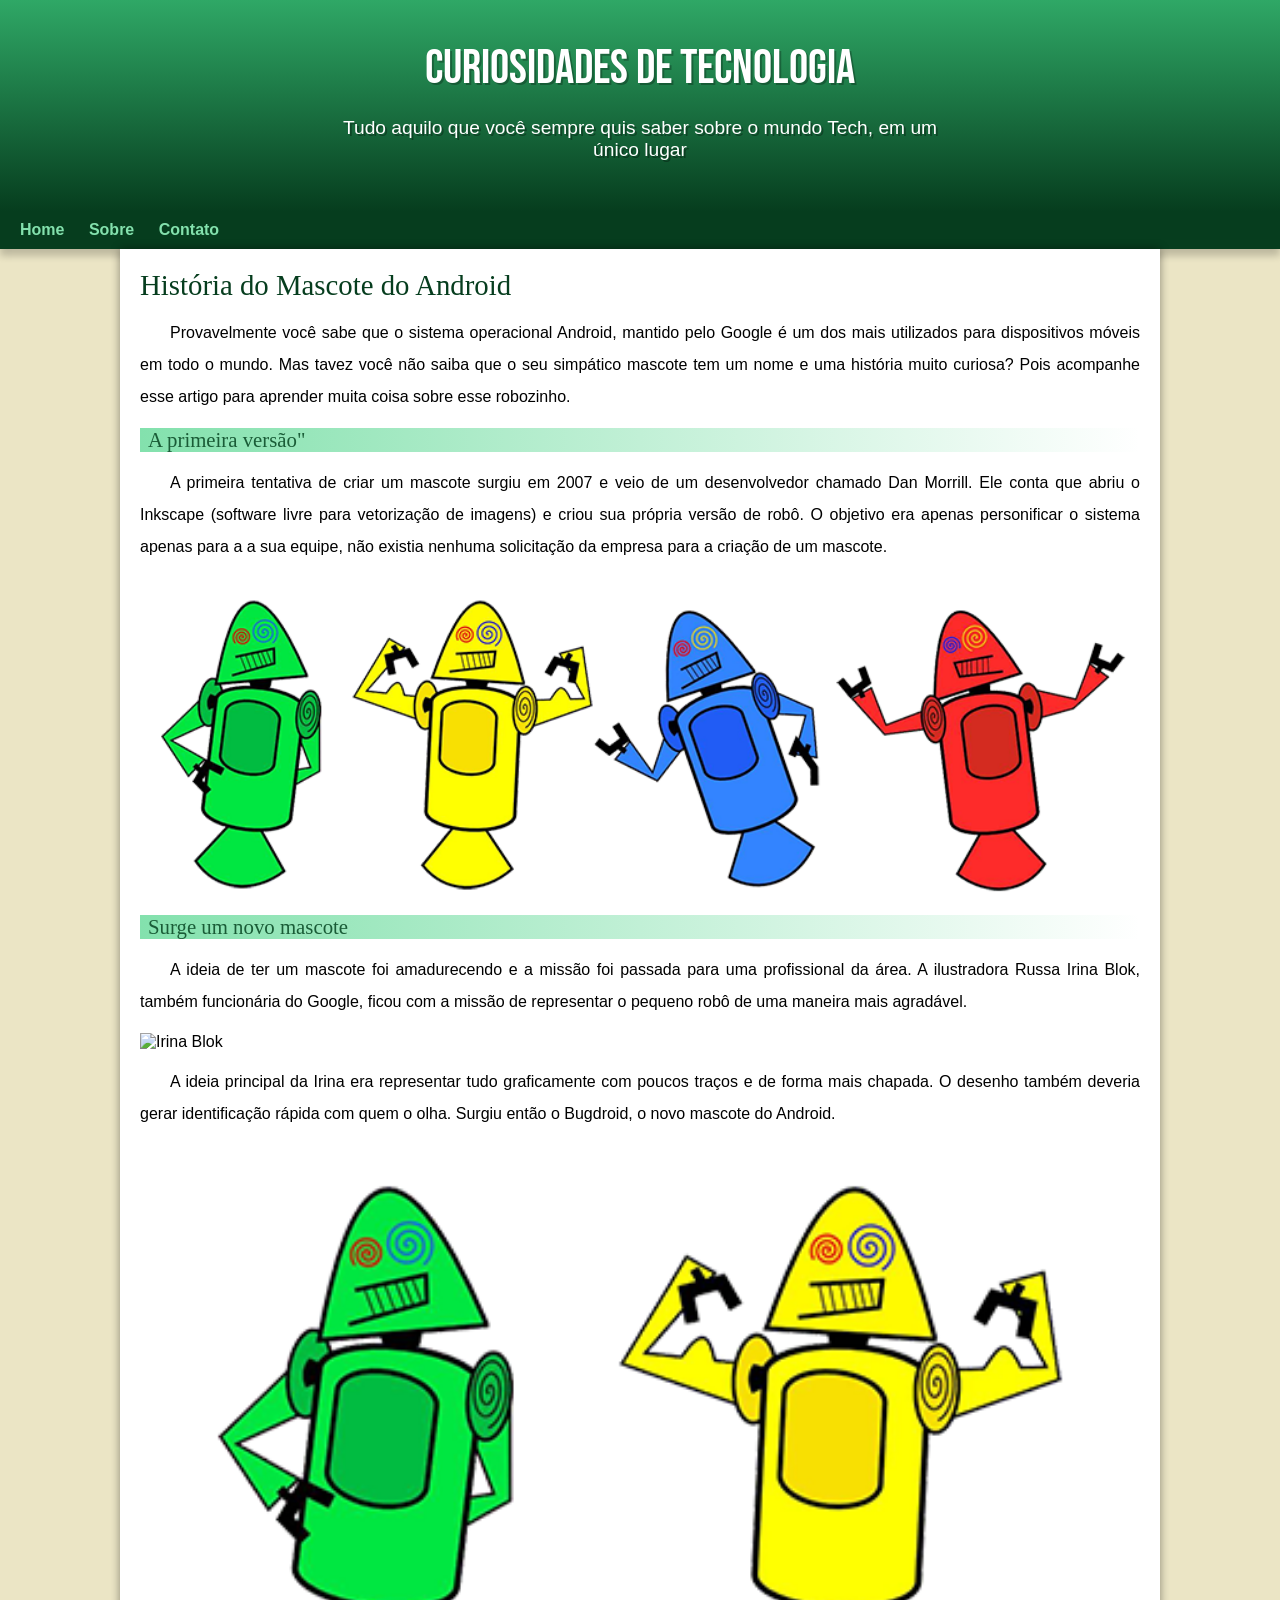
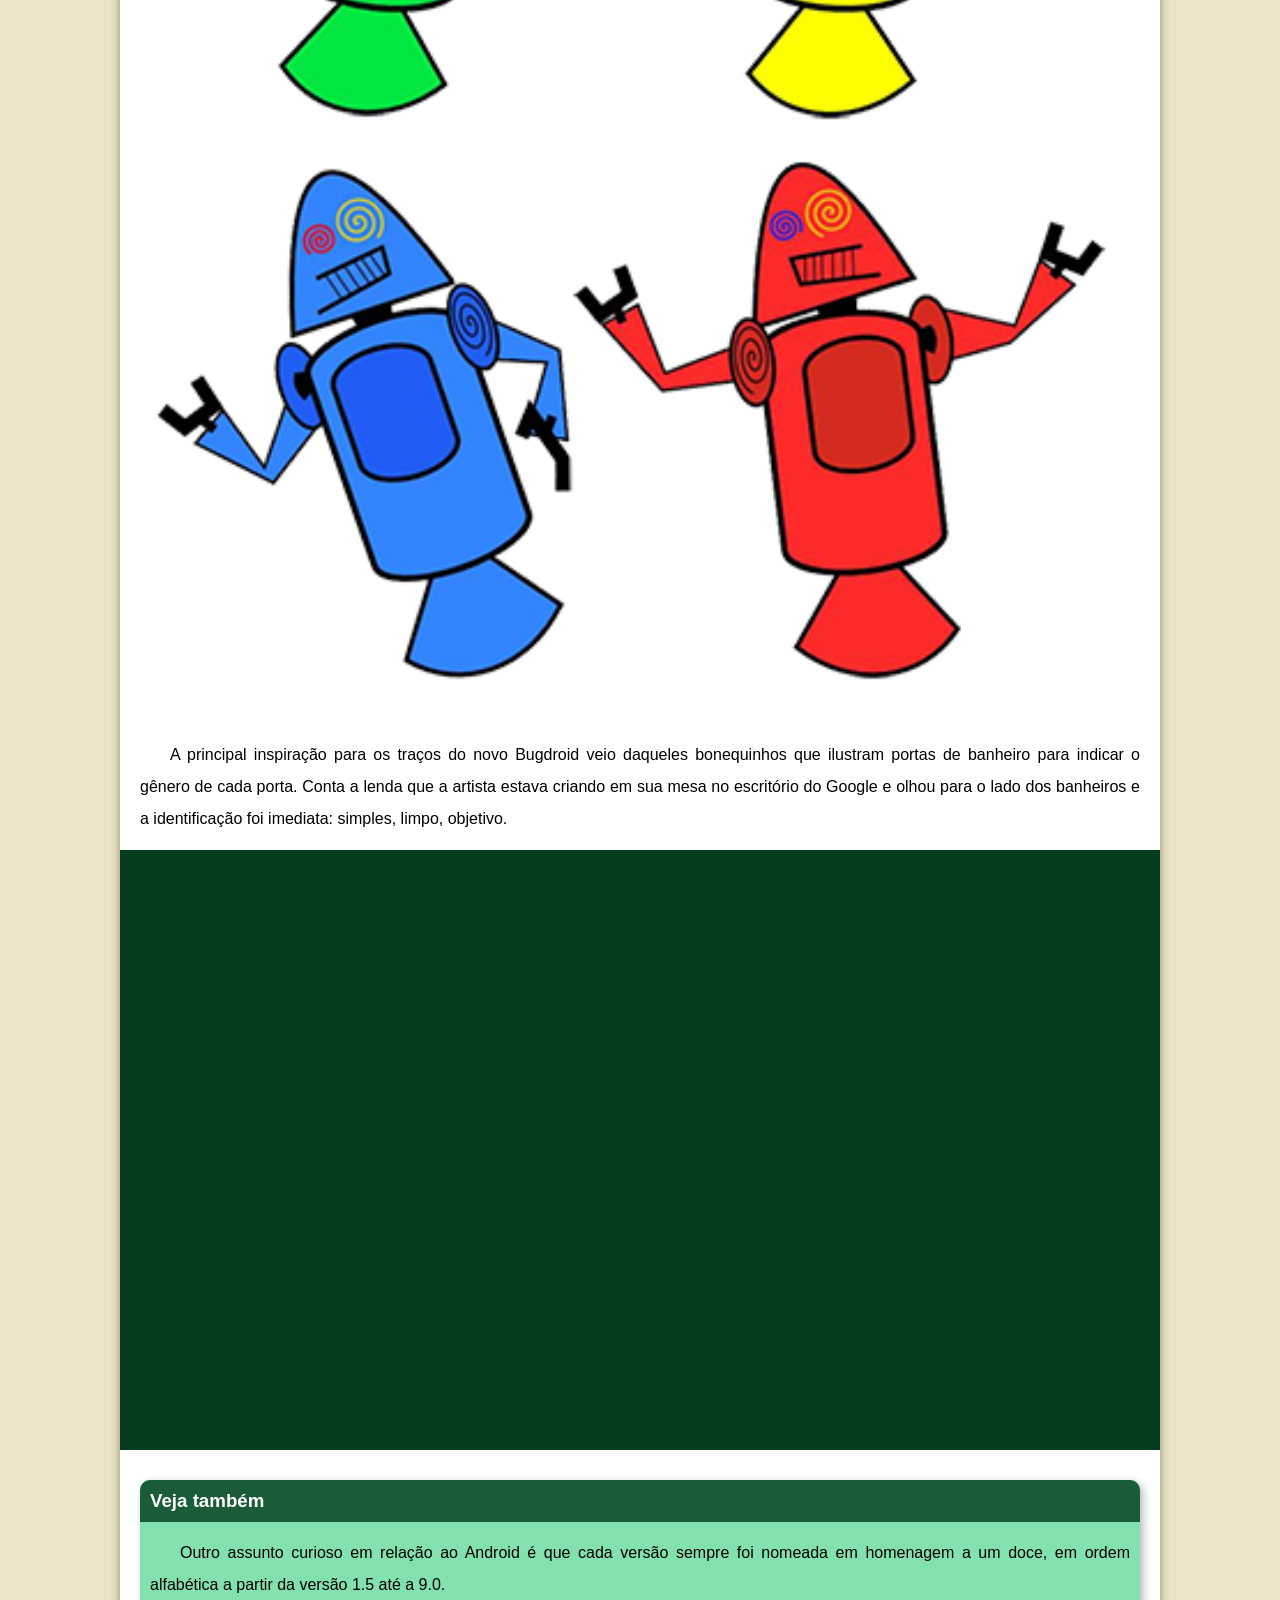
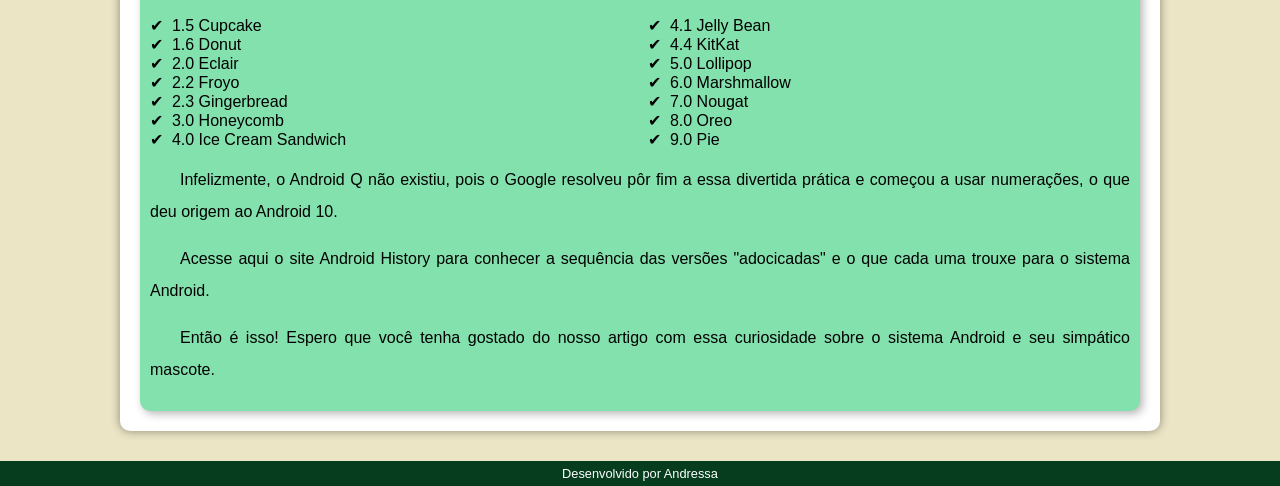
==== exercicios/site2/index.html @ 2cda48be "Initial commit" ====
<!DOCTYPE html>
<html lang="pt-br">
<head>
    <meta charset="UTF-8">
    <meta name="viewport" content="width=device-width, initial-scale=1.0">
    <title>Site 2.0</title>
    <link rel="stylesheet" href="estilo.css">
    <link rel="shortcut icon" href="pacote-projeto-d010/imagens/favicon.ico" type="image/x-icon">
</head>
<body>
    <header>
        <h1>Curiosidades de Tecnologia</h1>
        <p>Tudo aquilo que você sempre quis saber sobre o mundo Tech, em um único lugar</p>
    </header>
    <nav>
        <a href="index.html">Home</a>
        <a href="sobre.html">Sobre</a>
        <a href="contato.html">Contato</a>
    </nav>     
    <main>
        <article>
            <h1>História do Mascote do Android</h1>
            <p>Provavelmente você sabe que o sistema operacional Android, mantido pelo Google é um dos mais utilizados para dispositivos móveis em todo o mundo. Mas tavez você não saiba que o seu simpático mascote tem um nome e uma história muito curiosa? Pois acompanhe esse artigo para aprender muita coisa sobre esse robozinho.</p>
            <h2>A primeira versão"</h2>
            <p>A primeira tentativa de criar um mascote surgiu em 2007 e veio de um desenvolvedor chamado Dan Morrill. Ele conta que abriu o Inkscape (software livre para vetorização de imagens) e criou sua própria versão de robô. O objetivo era apenas personificar o sistema apenas para a a sua equipe, não existia nenhuma solicitação da empresa para a criação de um mascote.</p>
            <picture><img src="pacote-projeto-d010/imagens/dan-droids.png" alt="Dan Droids"></picture>
            <h2>Surge um novo mascote</h2>
            <p>A ideia de ter um mascote foi amadurecendo e a missão foi passada para uma profissional da área. A ilustradora Russa Irina Blok, também funcionária do Google, ficou com a missão de representar o pequeno robô de uma maneira mais agradável.</p>
            <picture><img src="pacote-projeto-d010/imagens/irina-blok.png" alt="Irina Blok"></picture>
            <p>A ideia principal da Irina era representar tudo graficamente com poucos traços e de forma mais chapada. O desenho também deveria gerar identificação rápida com quem o olha. Surgiu então o Bugdroid, o novo mascote do Android.</p>
            <picture>
                <source media="(max-width: 670px)" srcset="pacote-projeto-d010/imagens/bugd.pq.jpg">
                <img src="pacote-projeto-d010\imagens\dan-droids-pq.png" alt="Bugdroid"></picture>
            <p>A principal inspiração para os traços do novo Bugdroid veio daqueles bonequinhos que ilustram portas de banheiro para indicar o gênero de cada porta. Conta a lenda que a artista estava criando em sua mesa no escritório do Google e olhou para o lado dos banheiros e a identificação foi imediata: simples, limpo, objetivo.</p>
            <div class="video">
                <iframe width="560" height="315" src="https://www.youtube.com/embed/l2UDgpLz20M" frameborder="0" allow="accelerometer; autoplay; encrypted-media; gyroscope; picture-in-picture" allowfullscreen></iframe>
            </div>
            <aside>
                <h3>Veja também</h3>
                <p>Outro assunto curioso em relação ao Android é que cada versão sempre foi nomeada em homenagem a um doce, em ordem alfabética a partir da versão 1.5 até a 9.0.</p>
                <ul>
                    <li>1.5 Cupcake</li>
                    <li>1.6 Donut</li>
                    <li>2.0 Eclair</li>
                    <li>2.2 Froyo</li>
                    <li>2.3 Gingerbread</li>
                    <li>3.0 Honeycomb</li>
                    <li>4.0 Ice Cream Sandwich</li>
                    <li>4.1 Jelly Bean</li>
                    <li>4.4 KitKat</li>
                    <li>5.0 Lollipop</li>
                    <li>6.0 Marshmallow</li>
                    <li>7.0 Nougat</li>
                    <li>8.0 Oreo</li>
                    <li>9.0 Pie</li>
                </ul>
                <p>Infelizmente, o Android Q não existiu, pois o Google resolveu pôr fim a essa divertida prática e começou a usar numerações, o que deu origem ao Android 10.</p>   
                <p>Acesse aqui o site Android History para conhecer a sequência das versões "adocicadas" e o que cada uma trouxe para o sistema Android.</p>
                <p>Então é isso! Espero que você tenha gostado do nosso artigo com essa curiosidade sobre o sistema Android e seu simpático mascote.</p>
            </aside>
        </article>
    </main>
    <footer>
        <p>Desenvolvido por Andressa</p>    
    </footer>
</body>
</html>
---- exercicios/site2/estilo.css ----
@charset "UTF-8";

@import url('https://fonts.googleapis.com/css2?family=Bebas+Neue&display=swap');

@font-face {
    font-family: 'Android';
    src: url('../fontes/idroid.otf') format('opentype');
    font-weight: normal;
}


:root {
    --cor0: #ebe5c5;
    --cor1: #83e1ad;
    --cor2: #3ddc84;
    --cor3: #2fa866;
    --cor4: #1a5c37;
    --cor5: #063d1e;

    --fonte-padrao: Arial, Verdana, Helvetica, sans-serif;
    --fonte-destaque: 'Bebas Neue', cursive;
    --fonte-android: 'Android', cursive;
}

* {
    margin: 0px;
    padding: 0px;
}

body {
    background-color: var(--cor0);
    font-family: var(--fonte-padrao);
}

a.externo::after {
    content: '\00A0\1F517';
}

header {
    background-image: linear-gradient(to bottom, var(--cor3), var(--cor5));
    min-height: 150px;
    text-align: center;
    padding-top: 40px;
}

header > h1 {
    color: white;
    font-family: var(--fonte-destaque);
    font-size: 3em;
    font-weight: normal;
    margin-bottom: 20px;
    text-shadow: 2px 2px 0px rgba(0, 0, 0, 0.267);
}

header > p {
    font-family: var(--fonte-padrao);
    font-size: 1.2em;
    color: white;
    max-width: 600px;
    padding-right: 10px;
    padding-left: 10px;
    margin: auto;
    padding-bottom: 50px;
    text-shadow: 2px 2px 0px rgba(0, 0, 0, 0.315);
}

nav {
    background-color: var(--cor5);
    padding: 10px;
    box-shadow: 0px 7px 7px rgba(0, 0, 0, 0.192);
}

nav > a {
    color: var(--cor1);
    padding: 10px;
    border-radius: 5px;
    text-decoration: none;
    font-weight: bold;
    transition-duration: .5s;
}

nav > a:hover {
    background-color: var(--cor3);
    color: var(--cor5);
}

main {
    min-width: 300px;
    max-width: 1000px;
    margin: auto;
    margin-bottom: 30px;
    padding: 20px;
    background-color: white;
    box-shadow: 0px 0px 10px rgba(0, 0, 0, 0.418);
    border-bottom-left-radius: 10px;
    border-bottom-right-radius: 10px;
}

main h1 {
    color: var(--cor5);
    font-family: var(--fonte-android);
    font-weight: normal;
    font-size: 1.8em;
}

main h2 {
    font-family: var(--fonte-android);
    color: var(--cor4);
    font-size: 1.3em;
    font-weight: normal;
    background-image: linear-gradient(to right, var(--cor1), transparent);
    text-indent: 8px;
}

main p {
    margin: 15px 0px;
    text-align: justify;
    text-indent: 30px;
    font-size: 1em;
    line-height: 2em;
}

main strong {
    color: var(--cor4);
    font-weight: bolder;
}

main a {
    text-decoration: none;
    font-weight: bold;
    color: var(--cor5);
    background-color: var(--cor1);
    padding: 2px 6px;
}

main a:hover {
    text-decoration: underline;
    color: var(--cor4);
}

main img {
    width: 100%;
}

main img.pequena {
    max-width: 350px;
    display: block;
    margin: auto;
}

div.video {
    background-color: var(--cor5);
    margin: 0px -20px 30px -20px;
    padding: 20px;
    padding-bottom: 58%;
    position: relative;
}

div.video > iframe {
    position: absolute;
    top: 5%;
    left: 5%;
    width: 90%;
    height: 90%;
}

aside {
    background-color: var(--cor1);
    padding: 10px;
    border-radius: 10px;
    box-shadow: 3px 3px 8px rgba(0, 0, 0, 0.281);
}

aside > h3 {
    background-color: var(--cor4);
    color: white;
    padding: 10px;
    margin: -10px -10px 0px -10px;
    border-radius: 10px 10px 0px 0px;
}

aside > ul {
    list-style-type: '\2714\00A0\00A0';
    list-style-position: inside;
    columns: 2;
}

footer {
    background-color: var(--cor5);
    color: white;
    text-align: center;
    font-size: 0.8em;
    padding: 5px;
}

footer a {
    color: white;
    font-weight: bolder;
    text-decoration: none;
}

footer a:hover {
    text-decoration: underline;
    color: var(--cor1);
}
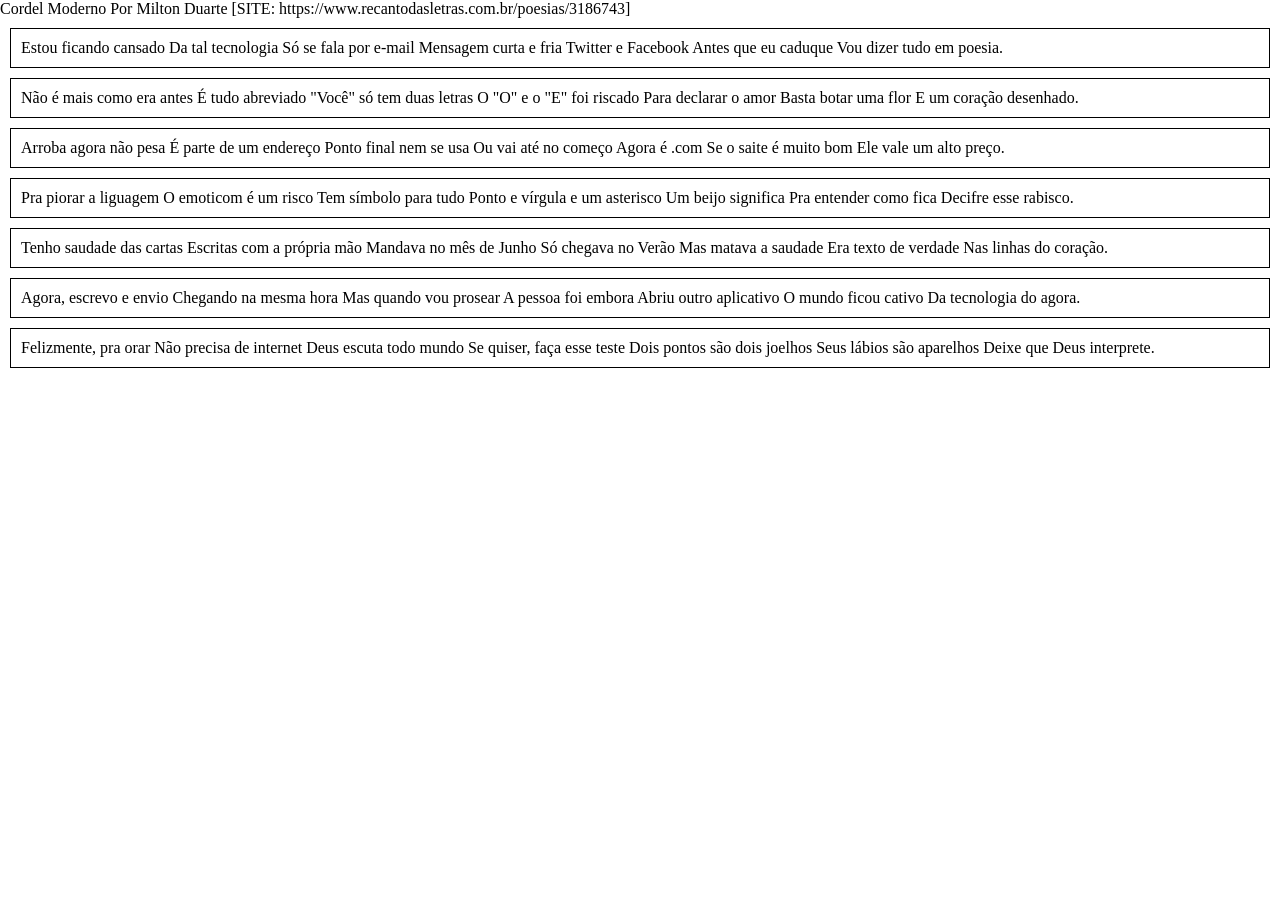
==== commit e7e2cd7a: "inicio" ====
--- a/exercicios/site2/index.html
+++ b/exercicios/site2/index.html
@@ -3,65 +3,81 @@
 <head>
     <meta charset="UTF-8">
     <meta name="viewport" content="width=device-width, initial-scale=1.0">
-    <title>Site 2.0</title>
     <link rel="stylesheet" href="estilo.css">
-    <link rel="shortcut icon" href="pacote-projeto-d010/imagens/favicon.ico" type="image/x-icon">
+    <title>Poesia</title>
 </head>
 <body>
     <header>
-        <h1>Curiosidades de Tecnologia</h1>
-        <p>Tudo aquilo que você sempre quis saber sobre o mundo Tech, em um único lugar</p>
-    </header>
-    <nav>
-        <a href="index.html">Home</a>
-        <a href="sobre.html">Sobre</a>
-        <a href="contato.html">Contato</a>
-    </nav>     
-    <main>
-        <article>
-            <h1>História do Mascote do Android</h1>
-            <p>Provavelmente você sabe que o sistema operacional Android, mantido pelo Google é um dos mais utilizados para dispositivos móveis em todo o mundo. Mas tavez você não saiba que o seu simpático mascote tem um nome e uma história muito curiosa? Pois acompanhe esse artigo para aprender muita coisa sobre esse robozinho.</p>
-            <h2>A primeira versão"</h2>
-            <p>A primeira tentativa de criar um mascote surgiu em 2007 e veio de um desenvolvedor chamado Dan Morrill. Ele conta que abriu o Inkscape (software livre para vetorização de imagens) e criou sua própria versão de robô. O objetivo era apenas personificar o sistema apenas para a a sua equipe, não existia nenhuma solicitação da empresa para a criação de um mascote.</p>
-            <picture><img src="pacote-projeto-d010/imagens/dan-droids.png" alt="Dan Droids"></picture>
-            <h2>Surge um novo mascote</h2>
-            <p>A ideia de ter um mascote foi amadurecendo e a missão foi passada para uma profissional da área. A ilustradora Russa Irina Blok, também funcionária do Google, ficou com a missão de representar o pequeno robô de uma maneira mais agradável.</p>
-            <picture><img src="pacote-projeto-d010/imagens/irina-blok.png" alt="Irina Blok"></picture>
-            <p>A ideia principal da Irina era representar tudo graficamente com poucos traços e de forma mais chapada. O desenho também deveria gerar identificação rápida com quem o olha. Surgiu então o Bugdroid, o novo mascote do Android.</p>
-            <picture>
-                <source media="(max-width: 670px)" srcset="pacote-projeto-d010/imagens/bugd.pq.jpg">
-                <img src="pacote-projeto-d010\imagens\dan-droids-pq.png" alt="Bugdroid"></picture>
-            <p>A principal inspiração para os traços do novo Bugdroid veio daqueles bonequinhos que ilustram portas de banheiro para indicar o gênero de cada porta. Conta a lenda que a artista estava criando em sua mesa no escritório do Google e olhou para o lado dos banheiros e a identificação foi imediata: simples, limpo, objetivo.</p>
-            <div class="video">
-                <iframe width="560" height="315" src="https://www.youtube.com/embed/l2UDgpLz20M" frameborder="0" allow="accelerometer; autoplay; encrypted-media; gyroscope; picture-in-picture" allowfullscreen></iframe>
+            Cordel Moderno
+            Por Milton Duarte
+            [SITE: https://www.recantodasletras.com.br/poesias/3186743]
+     </header>
+    
+     <main>
+            <div>
+                Estou ficando cansado
+                Da tal tecnologia
+                Só se fala por e-mail
+                Mensagem curta e fria
+                Twitter e Facebook
+                Antes que eu caduque
+                Vou dizer tudo em poesia.
             </div>
-            <aside>
-                <h3>Veja também</h3>
-                <p>Outro assunto curioso em relação ao Android é que cada versão sempre foi nomeada em homenagem a um doce, em ordem alfabética a partir da versão 1.5 até a 9.0.</p>
-                <ul>
-                    <li>1.5 Cupcake</li>
-                    <li>1.6 Donut</li>
-                    <li>2.0 Eclair</li>
-                    <li>2.2 Froyo</li>
-                    <li>2.3 Gingerbread</li>
-                    <li>3.0 Honeycomb</li>
-                    <li>4.0 Ice Cream Sandwich</li>
-                    <li>4.1 Jelly Bean</li>
-                    <li>4.4 KitKat</li>
-                    <li>5.0 Lollipop</li>
-                    <li>6.0 Marshmallow</li>
-                    <li>7.0 Nougat</li>
-                    <li>8.0 Oreo</li>
-                    <li>9.0 Pie</li>
-                </ul>
-                <p>Infelizmente, o Android Q não existiu, pois o Google resolveu pôr fim a essa divertida prática e começou a usar numerações, o que deu origem ao Android 10.</p>   
-                <p>Acesse aqui o site Android History para conhecer a sequência das versões "adocicadas" e o que cada uma trouxe para o sistema Android.</p>
-                <p>Então é isso! Espero que você tenha gostado do nosso artigo com essa curiosidade sobre o sistema Android e seu simpático mascote.</p>
-            </aside>
-        </article>
-    </main>
-    <footer>
-        <p>Desenvolvido por Andressa</p>    
-    </footer>
-</body>
+            <div> 
+            Não é mais como era antes
+            É tudo abreviado
+            "Você" só tem duas letras
+            O "O" e o "E" foi riscado
+            Para declarar o amor
+            Basta botar uma flor
+            E um coração desenhado.
+            </div>
+            <div>
+                Arroba agora não pesa
+                É parte de um endereço
+                Ponto final nem se usa
+                Ou vai até no começo
+                Agora é .com
+                Se o saite é muito bom
+                Ele vale um alto preço.
+            </div>
+            <div>       
+                Pra piorar a liguagem
+                O emoticom é um risco
+                Tem símbolo para tudo
+                Ponto e vírgula e um asterisco
+                Um beijo significa
+                Pra entender como fica
+                Decifre esse rabisco.
+            </div>
+
+            <div>
+                Tenho saudade das cartas
+                Escritas com a própria mão
+                Mandava no mês de Junho
+                Só chegava no Verão
+                Mas matava a saudade
+                Era texto de verdade
+                Nas linhas do coração.
+            </div>
+            <div>
+                Agora, escrevo e envio
+                Chegando na mesma hora
+                Mas quando vou prosear
+                A pessoa foi embora
+                Abriu outro aplicativo
+                O mundo ficou cativo
+                Da tecnologia do agora.
+            </div>
+            <div>   
+                Felizmente, pra orar
+                Não precisa de internet
+                Deus escuta todo mundo
+                Se quiser, faça esse teste
+                Dois pontos são dois joelhos
+                Seus lábios são aparelhos
+                Deixe que Deus interprete.
+            </div>
+        </main>
+    </body>
 </html>
--- a/exercicios/site2/estilo.css
+++ b/exercicios/site2/estilo.css
@@ -1,205 +1,12 @@
-@charset "UTF-8";
+*{
+margin: 0; 
+padding: 0;
+box-sizing: border-box;
+    }
 
-@import url('https://fonts.googleapis.com/css2?family=Bebas+Neue&display=swap');
-
-@font-face {
-    font-family: 'Android';
-    src: url('../fontes/idroid.otf') format('opentype');
-    font-weight: normal;
-}
-
-
-:root {
-    --cor0: #ebe5c5;
-    --cor1: #83e1ad;
-    --cor2: #3ddc84;
-    --cor3: #2fa866;
-    --cor4: #1a5c37;
-    --cor5: #063d1e;
-
-    --fonte-padrao: Arial, Verdana, Helvetica, sans-serif;
-    --fonte-destaque: 'Bebas Neue', cursive;
-    --fonte-android: 'Android', cursive;
-}
-
-* {
-    margin: 0px;
-    padding: 0px;
-}
-
-body {
-    background-color: var(--cor0);
-    font-family: var(--fonte-padrao);
-}
-
-a.externo::after {
-    content: '\00A0\1F517';
-}
-
-header {
-    background-image: linear-gradient(to bottom, var(--cor3), var(--cor5));
-    min-height: 150px;
-    text-align: center;
-    padding-top: 40px;
-}
-
-header > h1 {
-    color: white;
-    font-family: var(--fonte-destaque);
-    font-size: 3em;
-    font-weight: normal;
-    margin-bottom: 20px;
-    text-shadow: 2px 2px 0px rgba(0, 0, 0, 0.267);
-}
-
-header > p {
-    font-family: var(--fonte-padrao);
-    font-size: 1.2em;
-    color: white;
-    max-width: 600px;
-    padding-right: 10px;
-    padding-left: 10px;
-    margin: auto;
-    padding-bottom: 50px;
-    text-shadow: 2px 2px 0px rgba(0, 0, 0, 0.315);
-}
-
-nav {
-    background-color: var(--cor5);
-    padding: 10px;
-    box-shadow: 0px 7px 7px rgba(0, 0, 0, 0.192);
-}
-
-nav > a {
-    color: var(--cor1);
-    padding: 10px;
-    border-radius: 5px;
-    text-decoration: none;
-    font-weight: bold;
-    transition-duration: .5s;
-}
-
-nav > a:hover {
-    background-color: var(--cor3);
-    color: var(--cor5);
-}
-
-main {
-    min-width: 300px;
-    max-width: 1000px;
-    margin: auto;
-    margin-bottom: 30px;
-    padding: 20px;
-    background-color: white;
-    box-shadow: 0px 0px 10px rgba(0, 0, 0, 0.418);
-    border-bottom-left-radius: 10px;
-    border-bottom-right-radius: 10px;
-}
-
-main h1 {
-    color: var(--cor5);
-    font-family: var(--fonte-android);
-    font-weight: normal;
-    font-size: 1.8em;
-}
-
-main h2 {
-    font-family: var(--fonte-android);
-    color: var(--cor4);
-    font-size: 1.3em;
-    font-weight: normal;
-    background-image: linear-gradient(to right, var(--cor1), transparent);
-    text-indent: 8px;
-}
-
-main p {
-    margin: 15px 0px;
-    text-align: justify;
-    text-indent: 30px;
-    font-size: 1em;
-    line-height: 2em;
-}
-
-main strong {
-    color: var(--cor4);
-    font-weight: bolder;
-}
-
-main a {
-    text-decoration: none;
-    font-weight: bold;
-    color: var(--cor5);
-    background-color: var(--cor1);
-    padding: 2px 6px;
-}
-
-main a:hover {
-    text-decoration: underline;
-    color: var(--cor4);
-}
-
-main img {
-    width: 100%;
-}
-
-main img.pequena {
-    max-width: 350px;
-    display: block;
-    margin: auto;
-}
-
-div.video {
-    background-color: var(--cor5);
-    margin: 0px -20px 30px -20px;
-    padding: 20px;
-    padding-bottom: 58%;
-    position: relative;
-}
-
-div.video > iframe {
-    position: absolute;
-    top: 5%;
-    left: 5%;
-    width: 90%;
-    height: 90%;
-}
-
-aside {
-    background-color: var(--cor1);
-    padding: 10px;
-    border-radius: 10px;
-    box-shadow: 3px 3px 8px rgba(0, 0, 0, 0.281);
-}
-
-aside > h3 {
-    background-color: var(--cor4);
-    color: white;
-    padding: 10px;
-    margin: -10px -10px 0px -10px;
-    border-radius: 10px 10px 0px 0px;
-}
-
-aside > ul {
-    list-style-type: '\2714\00A0\00A0';
-    list-style-position: inside;
-    columns: 2;
-}
-
-footer {
-    background-color: var(--cor5);
-    color: white;
-    text-align: center;
-    font-size: 0.8em;
-    padding: 5px;
-}
-
-footer a {
-    color: white;
-    font-weight: bolder;
-    text-decoration: none;
-}
-
-footer a:hover {
-    text-decoration: underline;
-    color: var(--cor1);
-}+    div{
+        margin: 10px;
+        padding: 10px;
+        border: 1px solid black;
+    }
+    
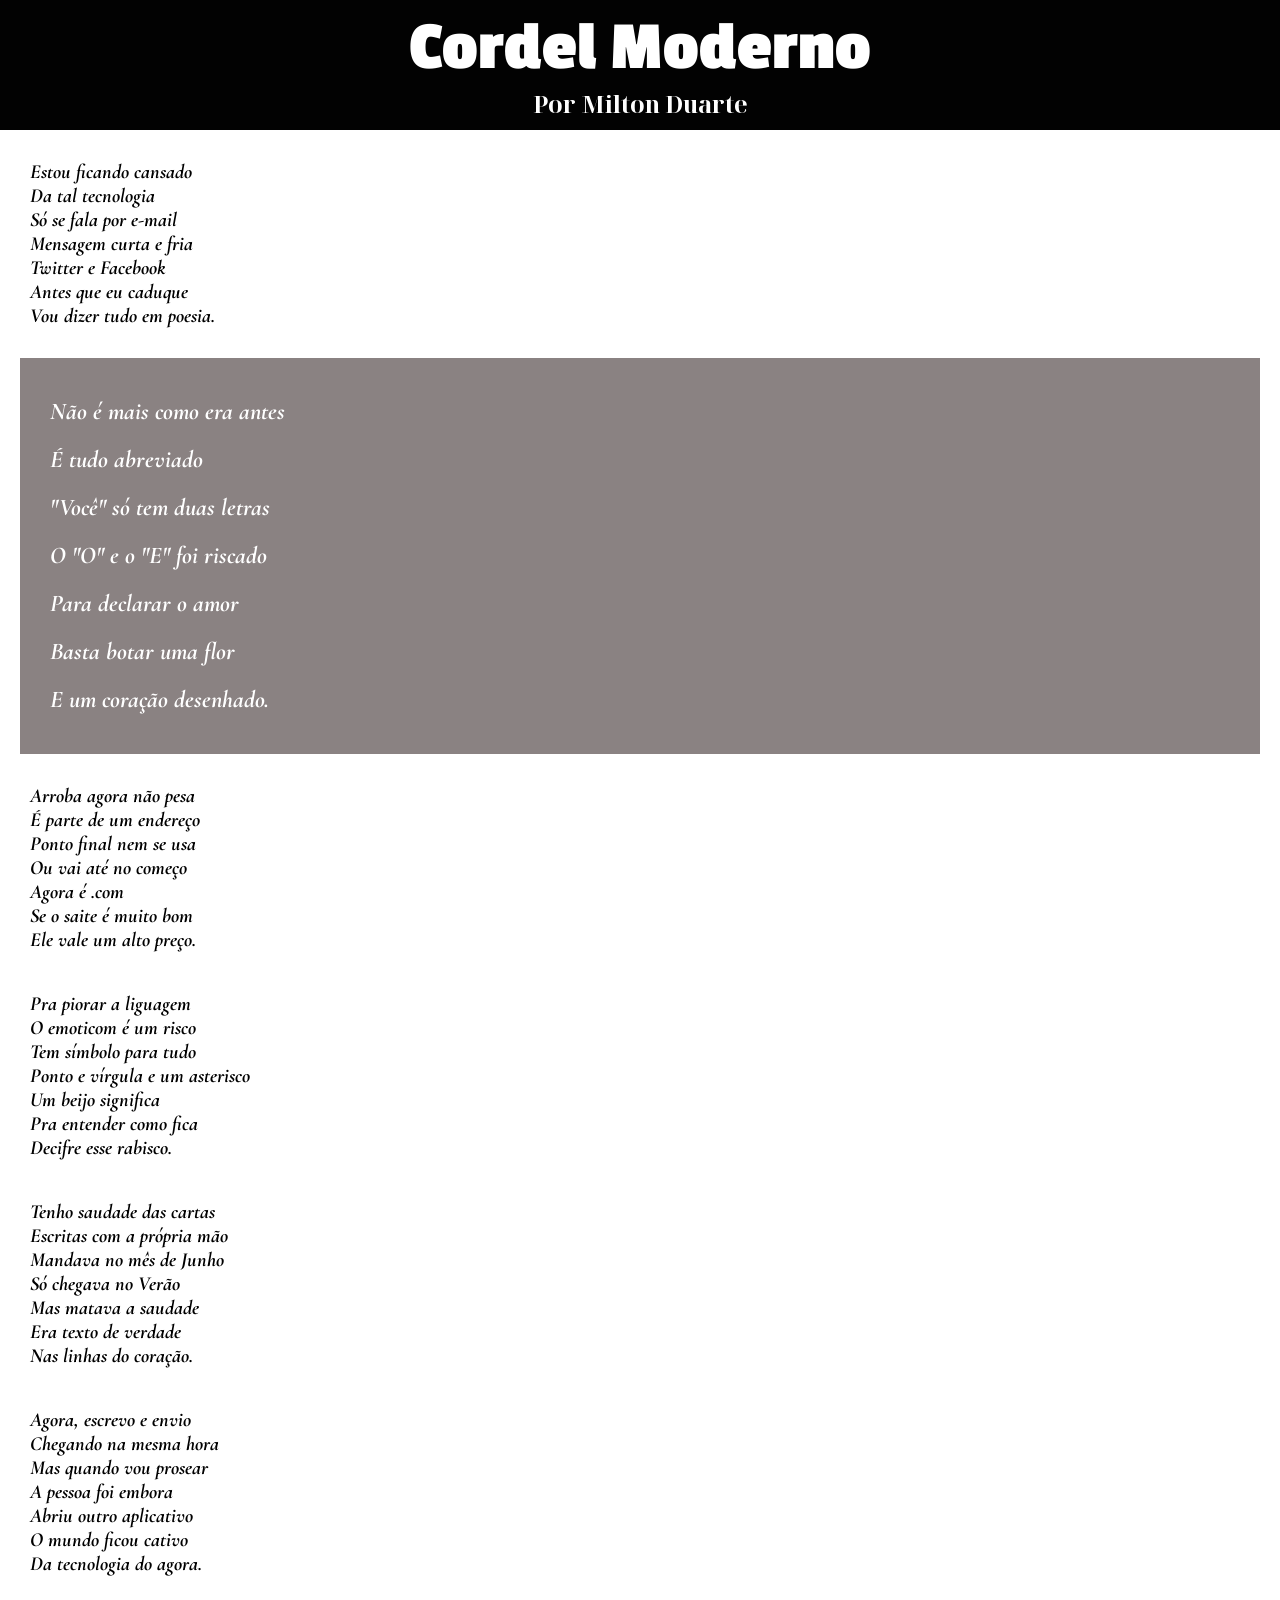
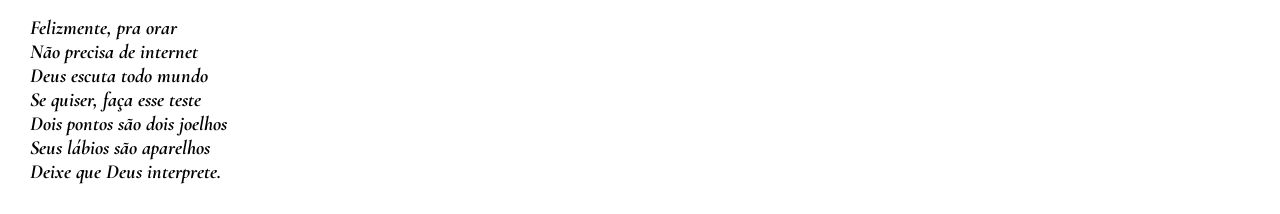
==== commit 3b93e0ea: "at1" ====
--- a/exercicios/site2/index.html
+++ b/exercicios/site2/index.html
@@ -4,78 +4,81 @@
     <meta charset="UTF-8">
     <meta name="viewport" content="width=device-width, initial-scale=1.0">
     <link rel="stylesheet" href="estilo.css">
+    <link rel="preconnect" href="https://fonts.googleapis.com">
+<link rel="preconnect" href="https://fonts.gstatic.com" crossorigin>
+<link href="https://fonts.googleapis.com/css2?family=Cormorant+Garamond:ital,wght@0,300..700;1,300..700&family=Noto+Serif+Display:ital,wght@0,100..900;1,100..900&family=Passion+One:wght@400;700;900&family=Tangerine:wght@400;700&display=swap" rel="stylesheet">
     <title>Poesia</title>
 </head>
 <body>
     <header>
-            Cordel Moderno
-            Por Milton Duarte
-            [SITE: https://www.recantodasletras.com.br/poesias/3186743]
-     </header>
-    
+            <h1>Cordel Moderno</h1>
+            <h2> <a href="https://www.recantodasletras.com.br/poesias/3186743" target="_blank">Por Milton Duarte</a></h2>
+    </header>
      <main>
             <div>
-                Estou ficando cansado
-                Da tal tecnologia
-                Só se fala por e-mail
-                Mensagem curta e fria
-                Twitter e Facebook
-                Antes que eu caduque
+                Estou ficando cansado<br>
+                Da tal tecnologia <br>
+                Só se fala por e-mail<br>
+                Mensagem curta e fria<br>
+                Twitter e Facebook<br>
+                Antes que eu caduque<br>
                 Vou dizer tudo em poesia.
             </div>
-            <div> 
-            Não é mais como era antes
-            É tudo abreviado
-            "Você" só tem duas letras
-            O "O" e o "E" foi riscado
-            Para declarar o amor
-            Basta botar uma flor
+            <div class="flor"> 
+            <p>
+            Não é mais como era antes<br>
+            É tudo abreviado<br>
+            "Você" só tem duas letras<br>
+            O "O" e o "E" foi riscado<br>
+            Para declarar o amor<br>
+            Basta botar uma flor<br>
             E um coração desenhado.
+            </p>
             </div>
             <div>
-                Arroba agora não pesa
-                É parte de um endereço
-                Ponto final nem se usa
-                Ou vai até no começo
-                Agora é .com
-                Se o saite é muito bom
+                Arroba agora não pesa<br>
+                É parte de um endereço<br>
+                Ponto final nem se usa<br>
+                Ou vai até no começo<br>
+                Agora é .com<br>
+                Se o saite é muito bom<br>
                 Ele vale um alto preço.
             </div>
             <div>       
-                Pra piorar a liguagem
-                O emoticom é um risco
-                Tem símbolo para tudo
-                Ponto e vírgula e um asterisco
-                Um beijo significa
-                Pra entender como fica
+                Pra piorar a liguagem<br>
+                O emoticom é um risco<br>
+                Tem símbolo para tudo<br>
+                Ponto e vírgula e um asterisco<br>
+                Um beijo significa<br>
+                Pra entender como fica<br>
                 Decifre esse rabisco.
             </div>
 
             <div>
-                Tenho saudade das cartas
-                Escritas com a própria mão
-                Mandava no mês de Junho
-                Só chegava no Verão
-                Mas matava a saudade
-                Era texto de verdade
+                Tenho saudade das cartas<br>
+                Escritas com a própria mão<br>
+                Mandava no mês de Junho<br>
+                Só chegava no Verão<br>
+                Mas matava a saudade<br>
+                Era texto de verdade<br>
                 Nas linhas do coração.
             </div>
             <div>
-                Agora, escrevo e envio
-                Chegando na mesma hora
-                Mas quando vou prosear
-                A pessoa foi embora
-                Abriu outro aplicativo
-                O mundo ficou cativo
+                Agora, escrevo e envio<br>
+                Chegando na mesma hora<br>
+                Mas quando vou prosear<br>
+                A pessoa foi embora<br>
+                Abriu outro aplicativo<br>
+                O mundo ficou cativo<br>
                 Da tecnologia do agora.
             </div>
             <div>   
-                Felizmente, pra orar
-                Não precisa de internet
-                Deus escuta todo mundo
-                Se quiser, faça esse teste
-                Dois pontos são dois joelhos
-                Seus lábios são aparelhos
+                Felizmente, pra orar<br>
+                Não precisa de internet<br>
+                Deus escuta todo mundo<br>
+                Se quiser, faça esse teste<br>
+                Dois pontos são dois joelhos<br>
+                Seus lábios são aparelhos<br>
                 Deixe que Deus interprete.
             </div>
         </main>
--- a/exercicios/site2/estilo.css
+++ b/exercicios/site2/estilo.css
@@ -2,11 +2,69 @@
 margin: 0; 
 padding: 0;
 box-sizing: border-box;
+    }    
+    header{
+        display:block;
+        text-align: center;
+        margin: auto;
+        padding: 10px;
+        background-color: #020202;
     }
 
-    div{
+    header h1{
+        font-family: 'Passion One', serif;
+        font-size: 70px;
+        gap: 10px;
+        color: #ffffff;
+    }
+
+    header h2 a{
+        font-family: 'Noto Serif Display', serif;
+        font-size: 24px;
+        color: #ffffff;
+        text-decoration: none;
+    }
+
+    main{
+        display: flex;
+        flex-direction: column;
+        align-items: right;
+        justify-content: right;
+        margin: auto;
+        padding: 10px;
+    }
+
+    main div{
+        font-family: 'Cormorant Garamond', serif;
+        font-size: 20px;
+        font-style: italic;
+        font-weight: bolder;
+        color: #000000;
+        text-align: left;
         margin: 10px;
         padding: 10px;
-        border: 1px solid black;
     }
-    +
+    .flor{
+        font-family: 'Cormorant Garamond', serif;
+        font-size: 20px;
+        font-style: italic;
+        font-weight: bolder;
+        color: #ffffff;
+        background-color: #1e0f0f84;
+        text-align: left;
+        margin: 10px;
+        padding: 10px;
+    }
+
+    .flor p{
+        background-image:);
+        color: white;
+        padding: 20px;
+        max-width: 400px;
+        font-family: 'Cormorant Garamond', serif;
+        font-size: 24px;
+        font-style: italic;
+        font-weight: bold;
+        line-height: 2;
+    }
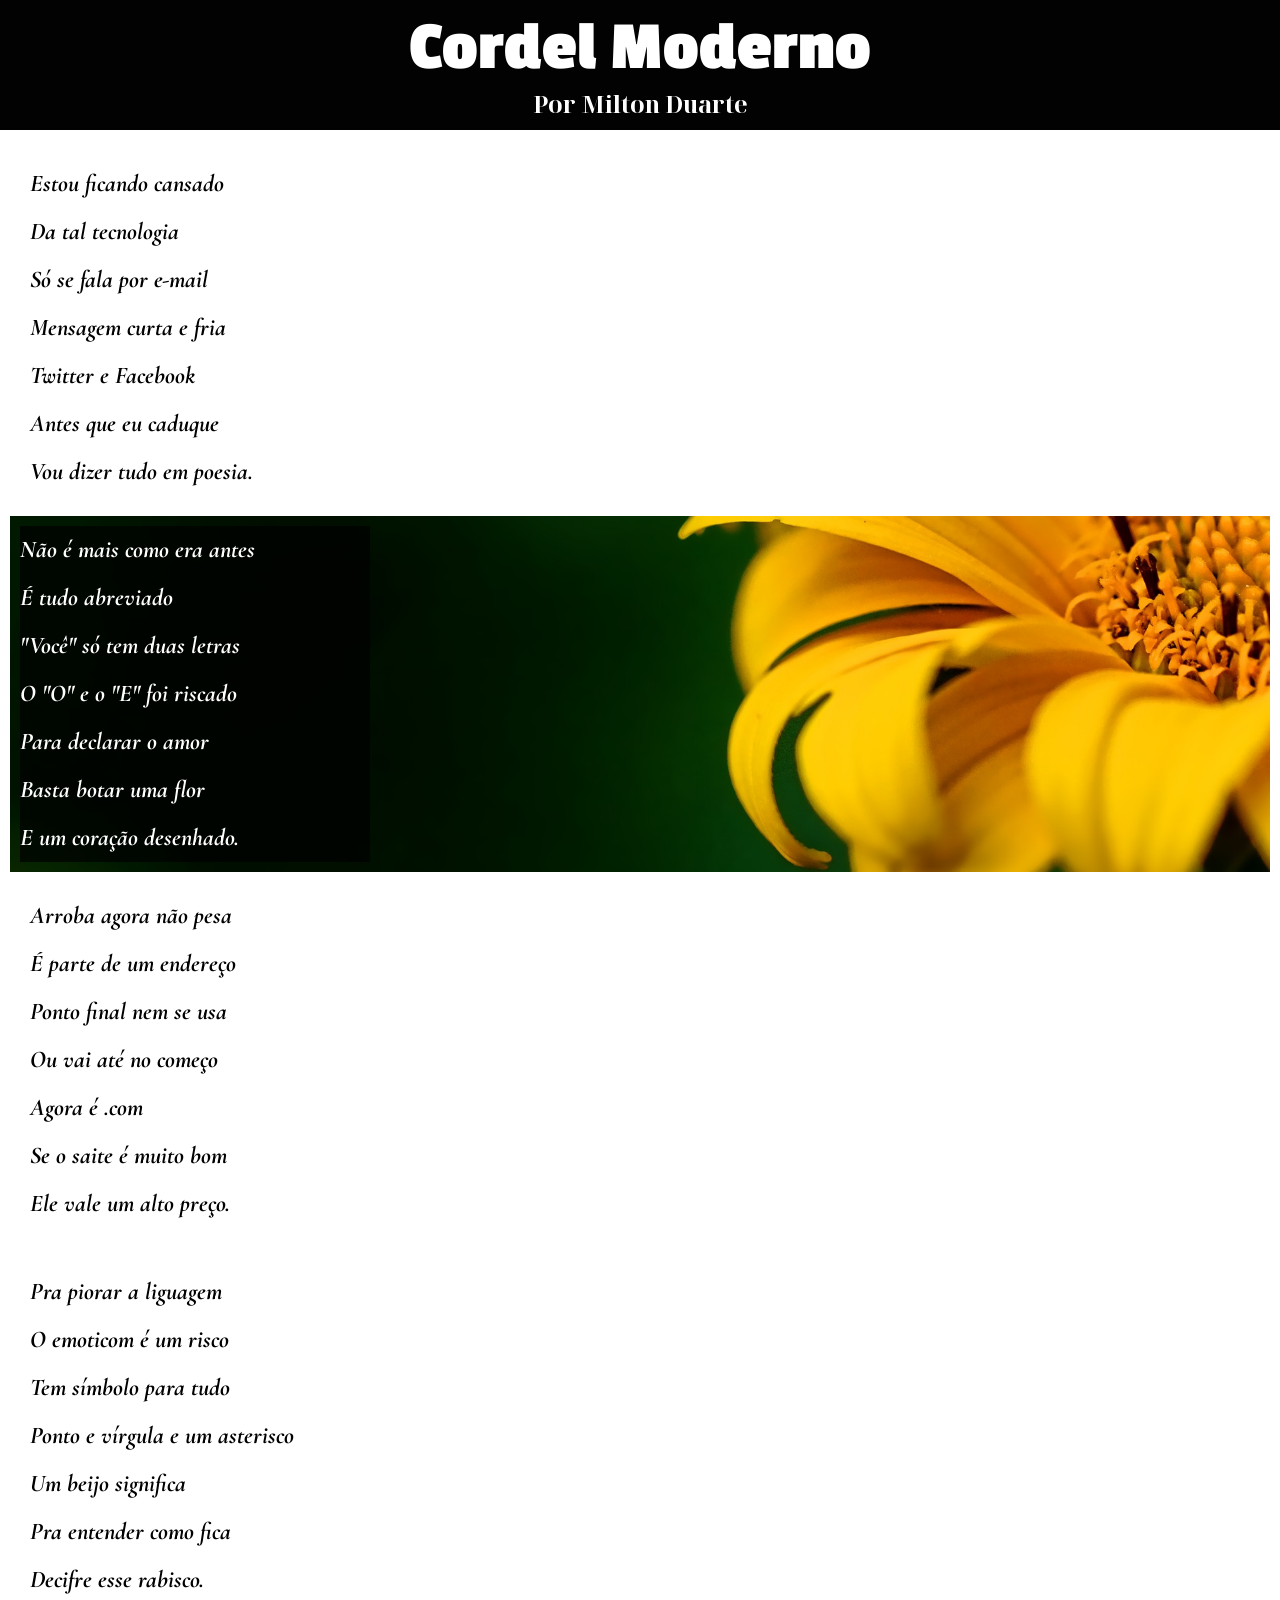
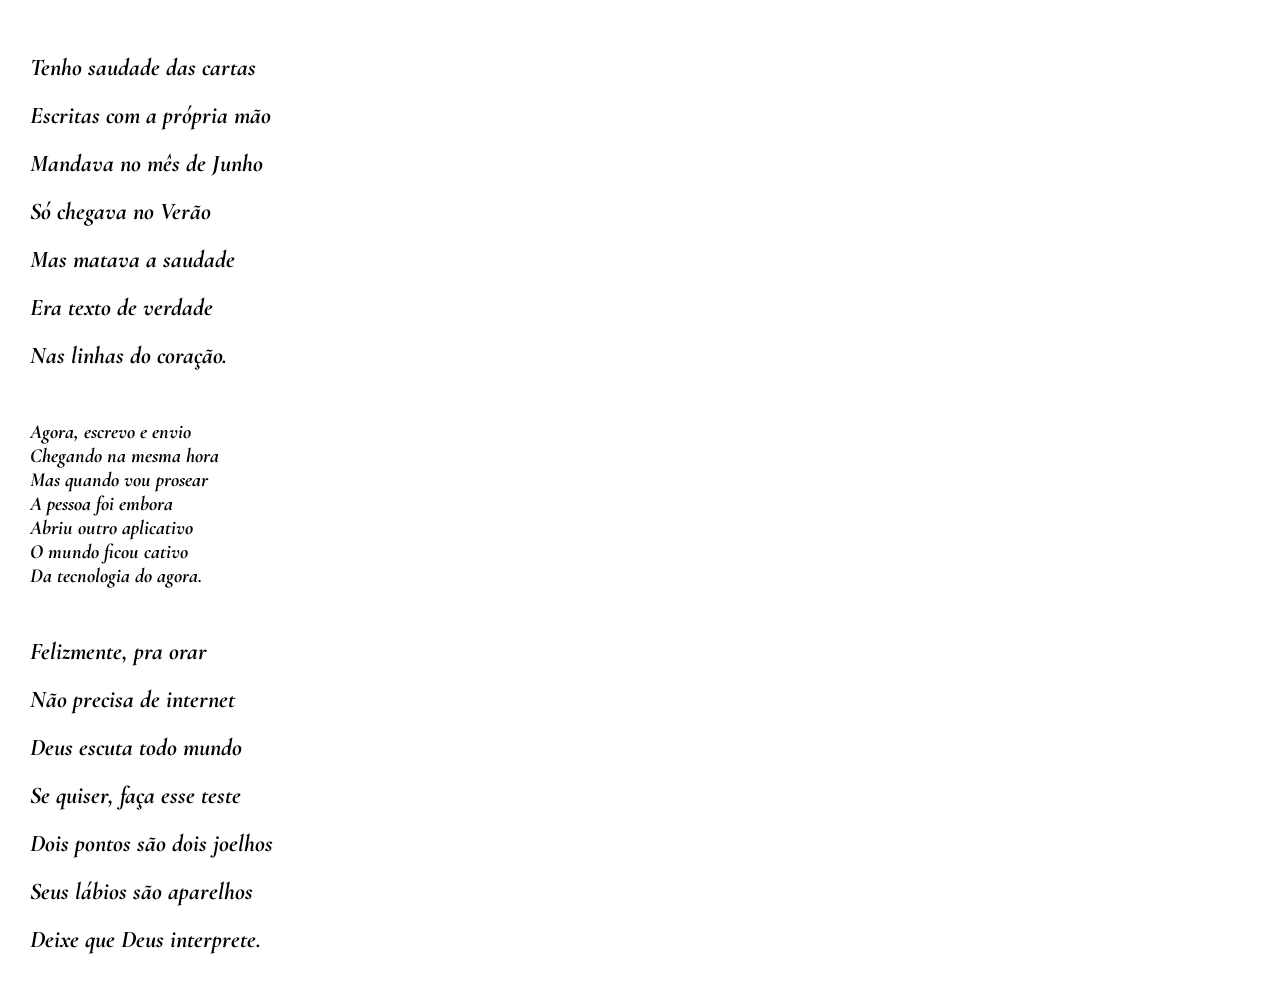
==== commit f77f1158: "at2" ====
--- a/exercicios/site2/index.html
+++ b/exercicios/site2/index.html
@@ -15,7 +15,7 @@
             <h2> <a href="https://www.recantodasletras.com.br/poesias/3186743" target="_blank">Por Milton Duarte</a></h2>
     </header>
      <main>
-            <div>
+            <section class="poesia">
                 Estou ficando cansado<br>
                 Da tal tecnologia <br>
                 Só se fala por e-mail<br>
@@ -23,8 +23,8 @@
                 Twitter e Facebook<br>
                 Antes que eu caduque<br>
                 Vou dizer tudo em poesia.
-            </div>
-            <div class="flor"> 
+            </section>
+            <section class="flor"> 
             <p>
             Não é mais como era antes<br>
             É tudo abreviado<br>
@@ -34,8 +34,8 @@
             Basta botar uma flor<br>
             E um coração desenhado.
             </p>
-            </div>
-            <div>
+            </section>
+            <section class="poesia">
                 Arroba agora não pesa<br>
                 É parte de um endereço<br>
                 Ponto final nem se usa<br>
@@ -43,8 +43,8 @@
                 Agora é .com<br>
                 Se o saite é muito bom<br>
                 Ele vale um alto preço.
-            </div>
-            <div>       
+            </section>
+            <section class="poesia">       
                 Pra piorar a liguagem<br>
                 O emoticom é um risco<br>
                 Tem símbolo para tudo<br>
@@ -52,9 +52,8 @@
                 Um beijo significa<br>
                 Pra entender como fica<br>
                 Decifre esse rabisco.
-            </div>
-
-            <div>
+            </section>
+            <section class="poesia">
                 Tenho saudade das cartas<br>
                 Escritas com a própria mão<br>
                 Mandava no mês de Junho<br>
@@ -62,8 +61,8 @@
                 Mas matava a saudade<br>
                 Era texto de verdade<br>
                 Nas linhas do coração.
-            </div>
-            <div>
+            </section>
+            <section class="livro">
                 Agora, escrevo e envio<br>
                 Chegando na mesma hora<br>
                 Mas quando vou prosear<br>
@@ -71,8 +70,8 @@
                 Abriu outro aplicativo<br>
                 O mundo ficou cativo<br>
                 Da tecnologia do agora.
-            </div>
-            <div>   
+            </section>
+            <section class="poesia">   
                 Felizmente, pra orar<br>
                 Não precisa de internet<br>
                 Deus escuta todo mundo<br>
@@ -80,7 +79,7 @@
                 Dois pontos são dois joelhos<br>
                 Seus lábios são aparelhos<br>
                 Deixe que Deus interprete.
-            </div>
+            </section>
         </main>
     </body>
 </html>
--- a/exercicios/site2/estilo.css
+++ b/exercicios/site2/estilo.css
@@ -34,7 +34,7 @@
         padding: 10px;
     }
 
-    main div{
+    main section{
         font-family: 'Cormorant Garamond', serif;
         font-size: 20px;
         font-style: italic;
@@ -45,23 +45,31 @@
         padding: 10px;
     }
 
+    .poesia{
+        padding: 10px;
+        max-width: 350px;
+        font-family: 'Cormorant Garamond', serif;
+        font-size: 24px;
+        font-style: italic;
+        font-weight: bold;
+        line-height: 2;
+    }
+
     .flor{
-        font-family: 'Cormorant Garamond', serif;
-        font-size: 20px;
-        font-style: italic;
-        font-weight: bolder;
-        color: #ffffff;
-        background-color: #1e0f0f84;
-        text-align: left;
-        margin: 10px;
+        background-image: url("imagens/background001.jpg");
+         background-position: center center;
+        background-size: cover;
+        background-attachment: fixed;
+        margin: 0;
         padding: 10px;
+        width: 100%;
     }
 
     .flor p{
-        background-image:);
+        background-color: rgba(0, 0, 0, 0.7);
         color: white;
-        padding: 20px;
-        max-width: 400px;
+        padding: 0px;
+        max-width: 350px;
         font-family: 'Cormorant Garamond', serif;
         font-size: 24px;
         font-style: italic;
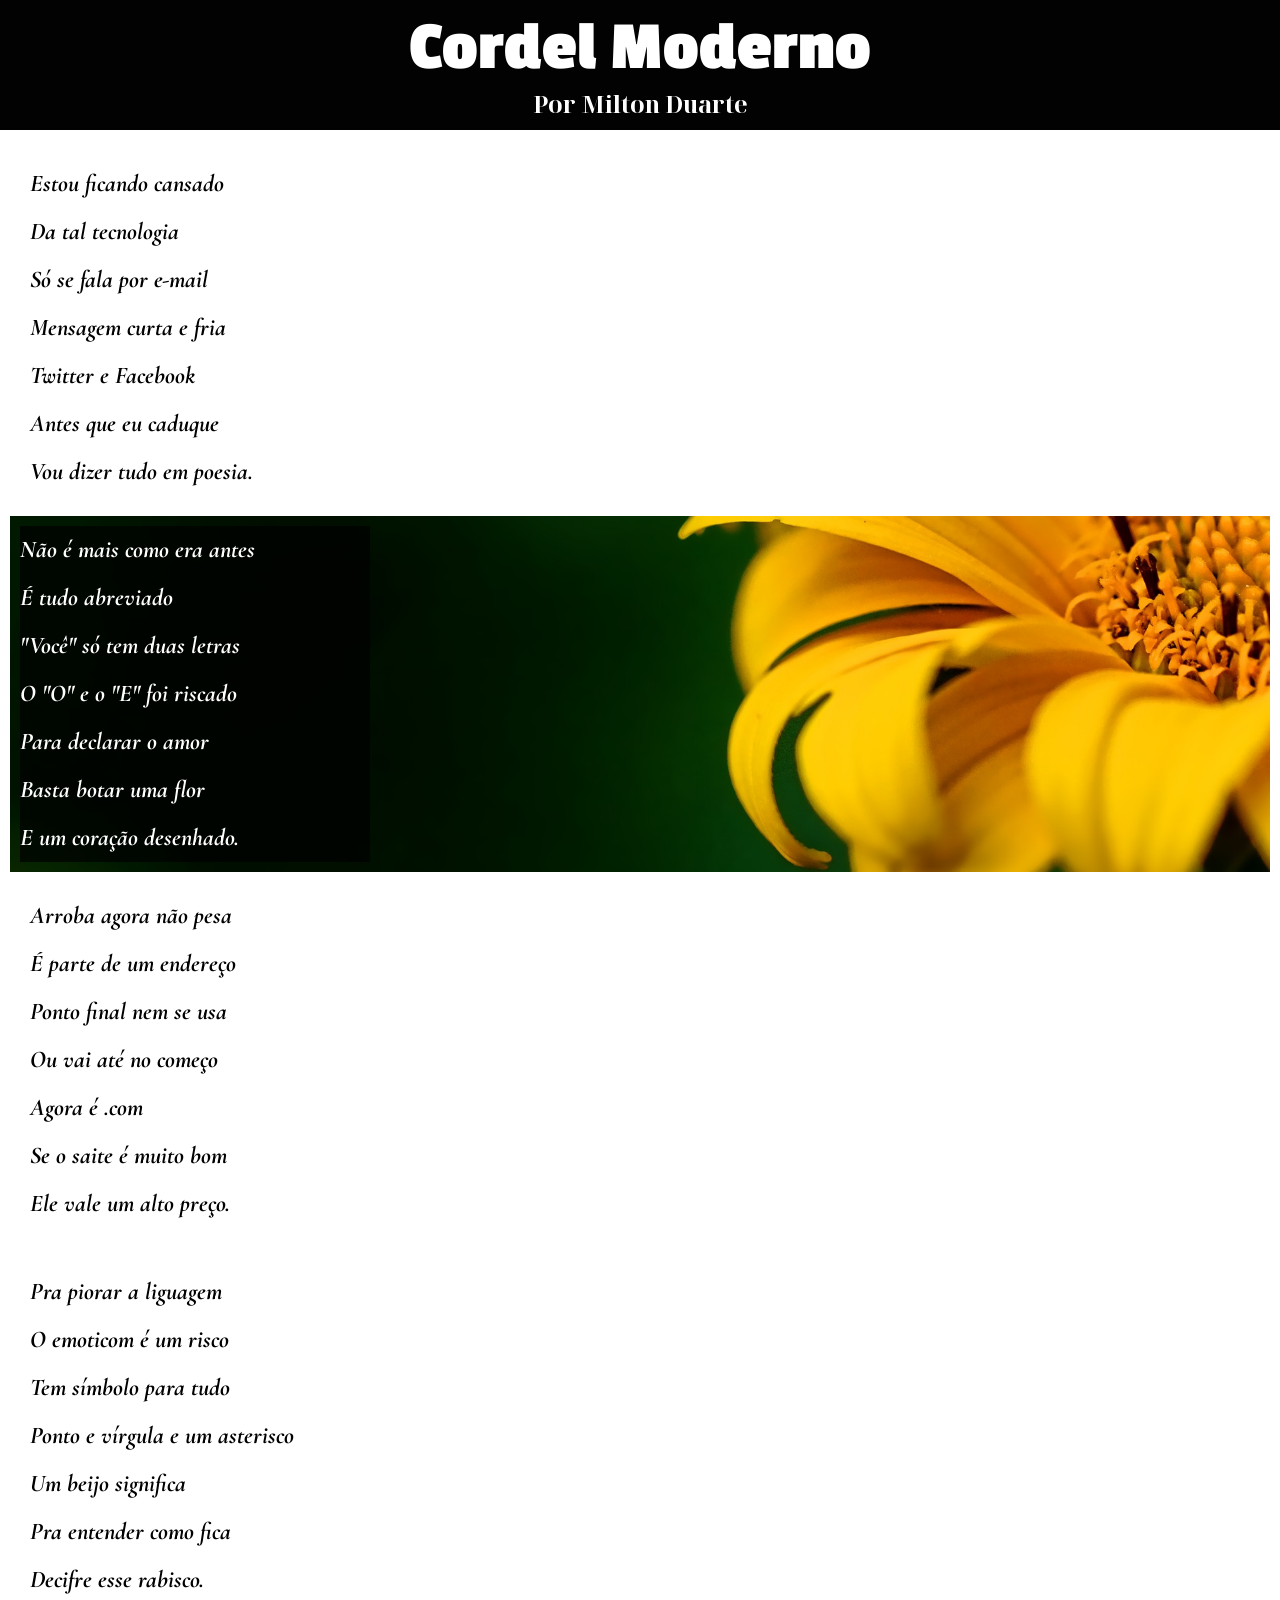
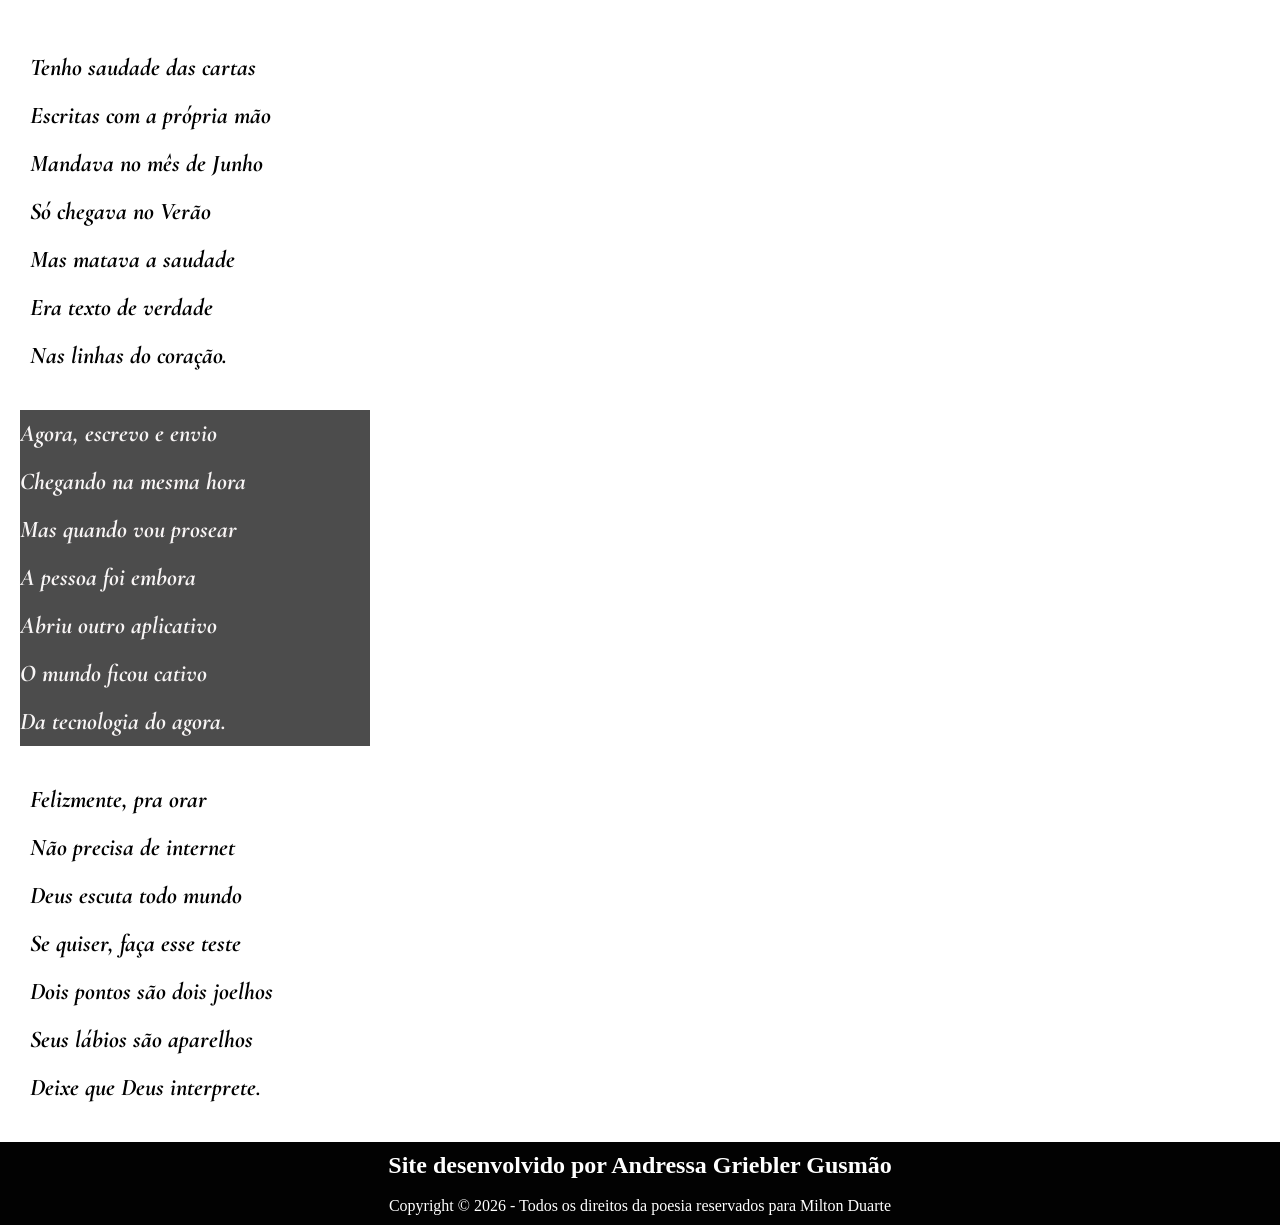
==== commit 58b0b8c3: "Site da Poesia finalizado" ====
--- a/exercicios/site2/index.html
+++ b/exercicios/site2/index.html
@@ -63,6 +63,7 @@
                 Nas linhas do coração.
             </section>
             <section class="livro">
+                <p>
                 Agora, escrevo e envio<br>
                 Chegando na mesma hora<br>
                 Mas quando vou prosear<br>
@@ -70,6 +71,7 @@
                 Abriu outro aplicativo<br>
                 O mundo ficou cativo<br>
                 Da tecnologia do agora.
+            </p>
             </section>
             <section class="poesia">   
                 Felizmente, pra orar<br>
@@ -81,5 +83,9 @@
                 Deixe que Deus interprete.
             </section>
         </main>
+        <footer>
+            <h2> Site desenvolvido por Andressa Griebler Gusmão </h2><br>
+            <p>Copyright &copy; 2026 - Todos os direitos da poesia reservados para Milton Duarte</p>
+        </footer>
     </body>
 </html>
--- a/exercicios/site2/estilo.css
+++ b/exercicios/site2/estilo.css
@@ -75,4 +75,42 @@
         font-style: italic;
         font-weight: bold;
         line-height: 2;
+    }
+
+    .livro{
+        background-image: url("imagens/background002.jpg");
+        background-position: center center;
+        background-size: cover;
+        background-attachment: fixed;
+        margin: 0;
+        padding: 10px;
+        width: 100%;
+    }
+
+    .livro p{
+        background-color: rgba(0, 0, 0, 0.7);
+        color: rgb(248, 245, 245);
+        padding: 0px;
+        max-width: 350px;
+        font-family: 'Cormorant Garamond', serif;
+        font-size: 24px;
+        font-style: italic;
+        font-weight: bold;
+        line-height: 2;
+    }
+
+    footer{
+        display: block;
+        text-align: center;
+        margin: auto;
+        padding: 10px;
+        background-color: #020202;
+        color: #ffffff;
+    }
+
+    .footer p{
+        font-family: 'Noto Serif Display', serif;
+        font-size: 10px;
+        color: #ffffff;
+        text-decoration: none;
     }
